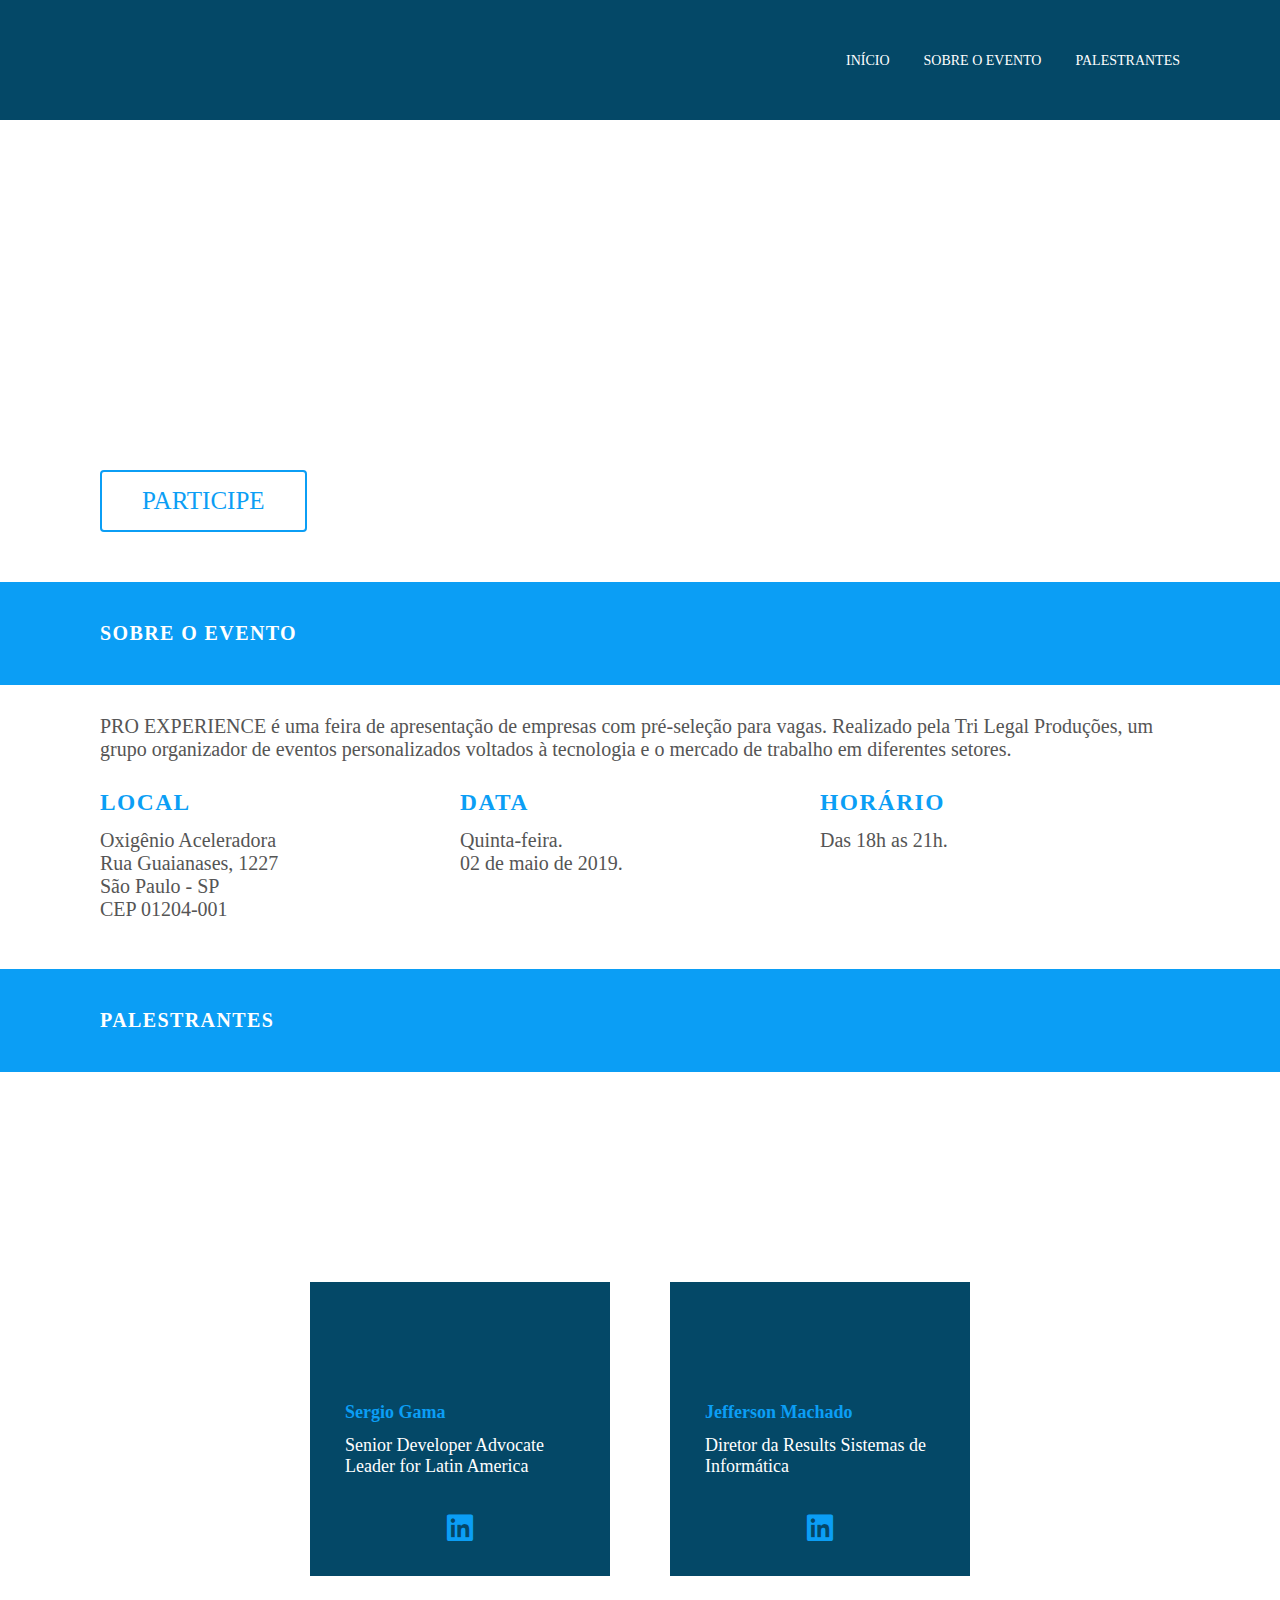
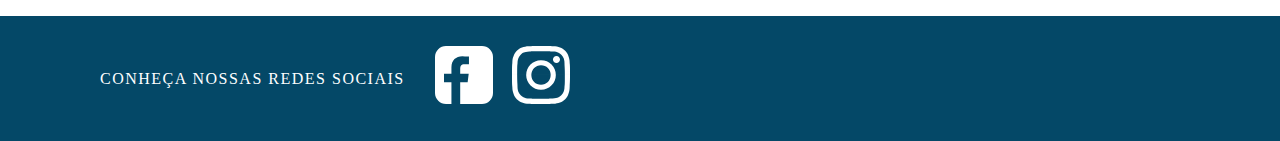
==== public/index.html @ 1479878c "fonts" ====
<!DOCTYPE html>
<html lang="pt-br">
<head>
	<meta charset="UTF-8">
	<meta name="viewport" content="width=device-width, initial-scale=1.0, user-scalable=no">
	<meta http-equiv="X-UA-Compatible" content="ie=edge">
	<title>Pro Experiênce</title>
	<link rel="stylesheet" href="assets/css/fontawesome.css">
	<link rel="stylesheet" href="assets/css/style.css">
</head>
<body>
	<header>
		<div class="container">
			<div class="logo">
				<img src="assets/img/logo.png" alt="">
			</div>
			<div class="menu">
				<ul>
					<li><a href="#">INÍCIO</a></li>
					<li><a href="#about">Sobre o evento</a></li>
					<li><a href="#palestrantes">Palestrantes</a></li>
					<!-- <li class="btn white"><a href="#">Participe</a></li>  -->
				</ul>
			</div>
		</div>
	</header>
	<main id="main">
		<section id="banner" class="jumbotron jumbotron-fluid mb-0">
			<div class="container">
				<img src="assets/img/texto.png" alt="" style="height: 350px; " >
			</div>
		</section>
		<section id="cta">
			<div class="container">
				<div class="btn big"><a href="https://www.sympla.com.br/pro-experience---a-evolucao-digital-x-o-seu-futuro-profissional__517196" target="blank">Participe</a></div>
			</div>
		</section>
		<section id="about" class="section">
			<div class="title">
				<div class="container">
					<h2>Sobre o evento</h2>
				</div>
			</div>
			<div class="content">
				<div class="container">
					<p>PRO EXPERIENCE é uma feira de apresentação de empresas com pré-seleção para vagas. Realizado pela Tri Legal Produções, um grupo organizador de eventos personalizados voltados à tecnologia e o mercado de trabalho em diferentes setores.</p>
					<div class="columns">
						<div class="col">
							<h3>LOCAL</h3>
							<p>Oxigênio Aceleradora
								<br>Rua Guaianases, 1227
								<br>São Paulo - SP
								<br>CEP 01204-001
							</p>
						</div>
						<div class="col">
							<h3>DATA</h3>
							<p>Quinta-feira.
								<br>02 de maio de 2019.
							</p>
						</div>
						<div class="col">
							<h3>HORÁRIO</h3>
							<p>Das 18h as 21h.</p>
						</div>
					</div>
				</div>
			</div>
		</section>
		<section id="palestrantes">
			<div class="title">
				<div class="container">
					<h2>Palestrantes</h2>
				</div>
			</div>
			<div class="content">
				<div class="container">
					<div class="cards columns">
						<div class="card">
							<div class="card-image" style="background-image: url('assets/img/sergio.jpeg');"></div>
							<div class="card-content">
								<h3>Sergio Gama</h3>
								<p>Senior Developer Advocate Leader for Latin America</p>
								<div class="socials">
									<a href="https://www.linkedin.com/in/sergiogama/" target="blank"><i class="fab fa-linkedin"></i></a>
								</div>
							</div>
						</div>
						<div class="card">
							<div class="card-image" style="background-image: url('assets/img/Jefferson.jpg');"></div>
							<div class="card-content">
								<h3>Jefferson Machado</h3>
								<p>Diretor da Results Sistemas de Informática</p>
								<div class="socials">
									<a href="https://www.linkedin.com/in/jeffersonmachado/" target="blank"><i class="fab fa-linkedin"></i></a>
								</div>
							</div>
						</div>
						<!--
						<div class="card">
							<div class="card-image" style="background-image: url('assets/img/Jefferson.jpg');"></div>
							<div class="card-content">
								<h3>Jefferson Machado</h3>
								<p>Diretor da Results Sistemas de Informática</p>
								<div class="socials">
									<a href="#"><i class="fab fa-linkedin"></i></a>
								</div>
							</div>
						</div>-->
					</div>
				</div>
			</div>
		</section>
		<footer>
			<div class="container">
				<p>CONHEÇA NOSSAS REDES SOCIAIS</p>
				<ul class="socials">
					<li><a href="https://www.facebook.com/Experience_pro-2023035117998089/" target="blank">
						<img src="assets/img/icons/Facebook.png" alt="Facebook"></a></li>
					<li><a href="https://www.instagram.com/experience_pro/" target="blank"><img src="assets/img/icons/Instagram.png" alt="Instagram"></li></a>
				</ul>
			</div>
		</footer>
	</main>
</body>
</html>
---- public/assets/css/style.css ----
* {
	padding: 0;
	margin: 0;
	list-style: none;
	text-decoration: none;
}

body {
	font-size: 16px;

}

img {
	max-width: 100%;
	height: auto;
}

.title {
	padding: 70px 0;
	background: #0B9EF5;
}

.title h2 {
	color: #FFFFFF;
	text-transform: uppercase;
	font-size: 28px;
	letter-spacing: 1.4px;
}

.btn a {
	display: inline-block;
	border: 2px solid #0B9EF5;
	border-radius: 4px;
	padding: 18px 40px;
	transition: .4s all linear;
	text-transform: uppercase;
	color: #0B9EF5;
}
.btn a:hover {
	background: #0B9EF5;
	color: #FFFFFF;
}
.btn.big a {
	padding: 26px 75px;
	font-size: 30px;
	color: #;
}
.btn.white a {
	border-color: #FFFFFF;
	color: #FFFFFF;
}
.btn.white a:hover {
	background: #FFFFFF;
	color: #0B9EF5;
}

.container {
	max-width: 1640px;
	margin: 0 auto;
}

.section .content {
	padding: 60px 0 40px;
}

header {
	background: #044867;
	height: 170px;
}

header .container {
	display: flex;
	justify-content: space-between;
	align-items: center;
	height: 100%;
}

header .menu ul li {
	display: inline-block;
	margin-right: 55px;
}

header .menu ul li:last-child {
	margin-right: 0;
}

header .menu ul li a {
	color: #FFFFFF;
	text-transform: uppercase;
	transition: .4s all linear;
}

header .menu ul li a:hover {
	color: #0B9EF5;
}

#banner {
	height: 420px;
	background: url('../img/banner.jpg') center center no-repeat;
	
}

}
#cta {
	text-align: center;
	padding: 70px 0;
}

#about {
	font-size: 28px;
	font-family: 500;
	color: #555555;
}
#about p {
	margin-bottom: 28px;
}
#about h3 {
	color: #0B9EF5;
	letter-spacing: 1.5px;
	text-transform: uppercase;
	margin-bottom: 13px;
}
#about .columns {
	display: flex;
	flex-wrap: wrap;
}
#about .columns .col {
	flex: 1;
}
#palestrantes .content {
	padding: 100px 0 140px;
}
.cards {
	display: flex;
	justify-content: center;
	flex-wrap: wrap;
}
.cards .card {
	width: calc(33.33% - 60px);
	margin-left: 30px;
	margin-right: 30px;
}
.card {
	background: #044867;
	margin-top: 150px;
}
.card .card-image {
	width: 300px;
	height: 300px;
	border-radius: 50%;
	background-repeat: no-repeat;
	background-size: 100% auto;
	margin: -150px auto 0;
}
.card .card-content {
	padding: 25px 55px 70px;
}
.card .card-content h3 {
	font-size: 36px;
	color: #0B9EF5;
	margin-bottom: 12px;
}
.card .card-content p {
	color: #FFFFFF;
	font-size: 28px;
}
.card .card-content .socials {
	text-align: center;
	padding-top: 35px;
}
.card .card-content .socials a {
	color: #0B9EF5;
	font-size: 50px;
	margin: 0 20px;
}

footer {
	padding: 50px 0;
	background: #044867;
}

footer .container {
	display: flex;
	align-items: center;
}

footer ul li {
	display: inline-block;
	margin-right: 35px;
	color: #FFFFFF;
	font-size: 50px;
}

footer ul li:last-child {
	margin-right: 0;
}

footer p {
	color: #FFFFFF;
	margin-right: 90px;
	text-transform: uppercase;
	letter-spacing: 1.5px;
}

@media screen and (max-width: 1640px) {
	.btn a {
		padding: 12px 30px;
	}
	.btn.big a {
		padding: 20px 60px;
		font-size: 25px;
	}

	.section .content {
		padding: 30px 0 20px;
	}

	.container {
		max-width: 1450px;
	}

	header .logo {
		max-width: 500px;
	}

	header .menu ul li {
		margin-right: 40px;
	}
	#about {
		font-size: 22px;
	}
	.card .card-content .socials a {
		font-size: 30px;
		margin: 0 10px;
	}
	footer {
		padding: 30px 0;
	}
	footer p {
		margin-right: 30px;
	}
	footer ul li {
		margin-right: 15px;
		font-size: 30px;
	}
}

@media screen and (max-width: 1450px) {
	.btn a {
		padding: 10px 25px;
		font-size: 20px;
	}
	.btn.big a {
		padding: 15px 40px;
	}

	.title {
		padding: 40px 0;
	}
	.title h2 {
		font-size: 20px;
	}

	.container {
		max-width: 1080px;
	}

	header {
		height: 120px;
	}

	header .logo {
		max-width: 340px;
	}

	header ul li {
		margin-right: 30px;
		font-size: 14px;
	}

	header .menu ul li {
		margin-right: 30px;
	}

	#banner {
		height: 300px;
	}

	#cta {
		padding: 50px 0;
	}

	#about {
		font-size: 20px;
	}
	#palestrantes .content {
		padding: 60px 0 40px;
	}
	.card .card-image {
		width: 200px;
		height: 200px;
		margin-top: -100px;
	}
	.card .card-content {
		padding: 20px 35px 30px;
	}
	.card .card-content h3, .card .card-content p {
		font-size: 18px
	}
}

@media screen and (max-width: 1100px) {
	.container {
		max-width: 992px;
	}

	header {
		height: 80px;
	}

	header .logo {
		max-width: 250px;
	}

	header .menu ul li {
		margin-right: 25px;
	}
	.cards .card {
		width: calc(50% - 60px);
		margin: 100px 15px 50px;
	}
	.card .card-content {
		padding: 15px 25px 20px;
	}
	.card .card-content h3, .card .card-content p {
		font-size: 16px
	}
}

@media screen and (max-width: 992px) {
	.container {
		max-width: 90%;
	}
}

@media screen and (max-width: 680px) {
	
	#banner {
		background: url('../img/Banner iPhone 2.jpg') center center no-repeat;

	}

	.cards .card {
		width: 100%;
		max-width: 300px;
		margin-left: auto;
		margin-right: auto;
	}

	footer .container {
		flex-direction: column;
		flex-wrap: wrap;
	}
	footer ul {
		margin-top: 20px;
	}
}
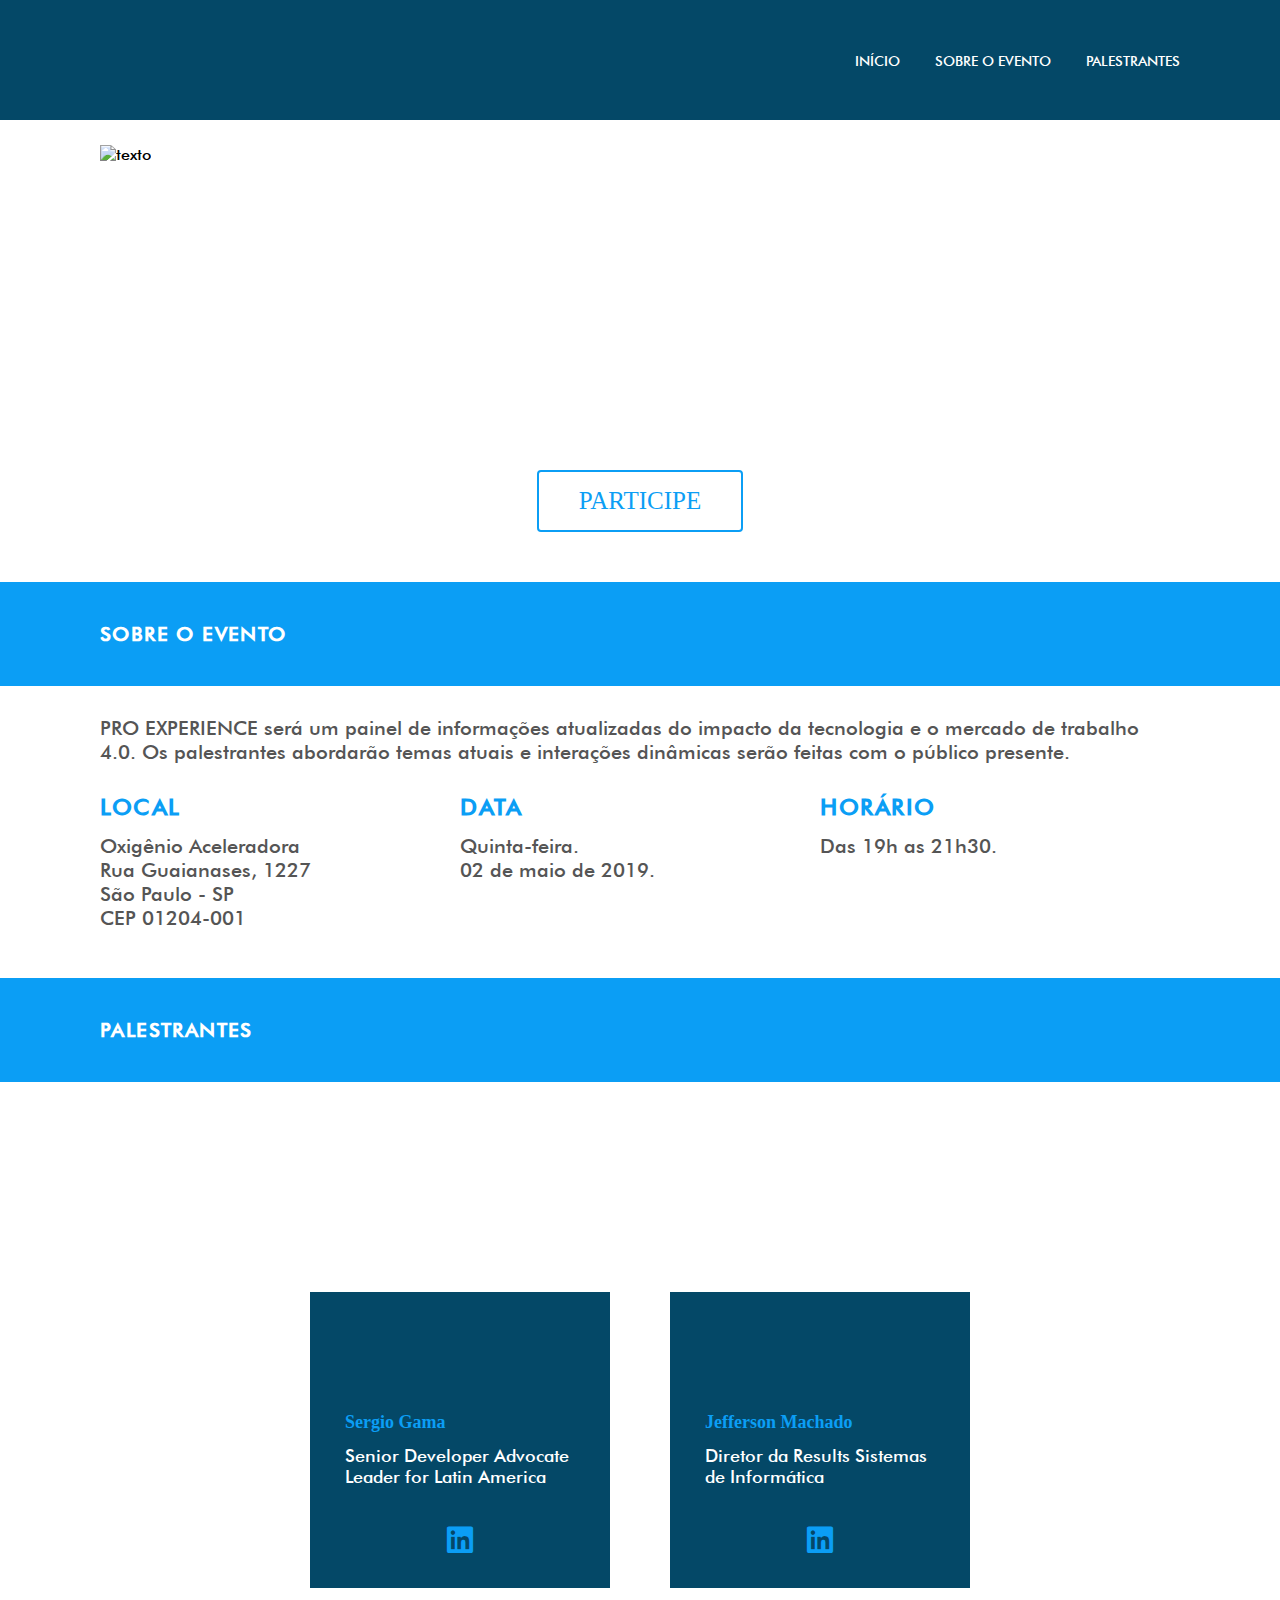
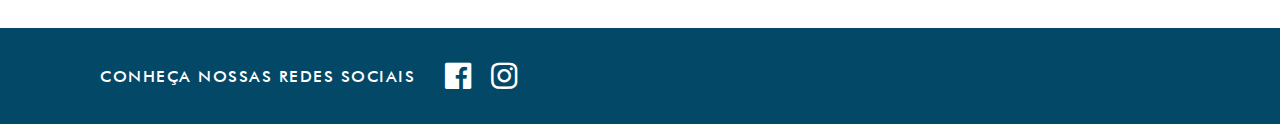
==== commit 0bc93fdc: "repair menu responsive" ====
--- a/public/index.html
+++ b/public/index.html
@@ -22,12 +22,17 @@
 					<!-- <li class="btn white"><a href="#">Participe</a></li>  -->
 				</ul>
 			</div>
+			<div class="btn-mobile">
+				<span></span>
+				<span></span>
+				<span></span>
+			</div>
 		</div>
 	</header>
 	<main id="main">
 		<section id="banner" class="jumbotron jumbotron-fluid mb-0">
 			<div class="container">
-				<img src="assets/img/texto.png" alt="" style="height: 350px; " >
+				<img src="assets/img/texto.png" class="textpng" alt="texto" >
 			</div>
 		</section>
 		<section id="cta">
@@ -43,7 +48,7 @@
 			</div>
 			<div class="content">
 				<div class="container">
-					<p>PRO EXPERIENCE é uma feira de apresentação de empresas com pré-seleção para vagas. Realizado pela Tri Legal Produções, um grupo organizador de eventos personalizados voltados à tecnologia e o mercado de trabalho em diferentes setores.</p>
+					<p>PRO EXPERIENCE será um painel de informações atualizadas do impacto da tecnologia e o mercado de trabalho 4.0. Os palestrantes abordarão temas atuais e interações dinâmicas serão feitas com o público presente.</p>
 					<div class="columns">
 						<div class="col">
 							<h3>LOCAL</h3>
@@ -61,7 +66,7 @@
 						</div>
 						<div class="col">
 							<h3>HORÁRIO</h3>
-							<p>Das 18h as 21h.</p>
+							<p>Das 19h as 21h30.</p>
 						</div>
 					</div>
 				</div>
@@ -87,7 +92,7 @@
 							</div>
 						</div>
 						<div class="card">
-							<div class="card-image" style="background-image: url('assets/img/Jefferson.jpg');"></div>
+							<div class="card-image" style="background-image: url('assets/img/jefferson.jpg');"></div>
 							<div class="card-content">
 								<h3>Jefferson Machado</h3>
 								<p>Diretor da Results Sistemas de Informática</p>
@@ -116,11 +121,11 @@
 				<p>CONHEÇA NOSSAS REDES SOCIAIS</p>
 				<ul class="socials">
 					<li><a href="https://www.facebook.com/Experience_pro-2023035117998089/" target="blank">
-						<img src="assets/img/icons/Facebook.png" alt="Facebook"></a></li>
-					<li><a href="https://www.instagram.com/experience_pro/" target="blank"><img src="assets/img/icons/Instagram.png" alt="Instagram"></li></a>
-				</ul>
-			</div>
-		</footer>
-	</main>
-</body>
-</html>+						<i class="fab fa-facebook" style="color: white"></i></a></li>
+						<li><a href="https://www.instagram.com/experience_pro/" target="blank"><i class="fab fa-instagram" style="color: white"></i></li></a>
+					</ul>
+				</div>
+			</footer>
+		</main>
+	</body>
+	</html>--- a/public/assets/css/style.css
+++ b/public/assets/css/style.css
@@ -1,3 +1,28 @@
+@font-face {
+	font-family: 'Futura-Bold';
+	src: url('../fonts/Futura-Bold.eot');
+	src: url('../fonts/Futura-Bold.eot?#iefix') format('embedded-opentype'),
+	url('../fonts/Futura-Bold.svg#Futura-Bold') format('svg'),
+	url('../fonts/Futura-Bold.ttf') format('truetype'),
+	url('../fonts/Futura-Bold.woff') format('woff'),
+	url('../fonts/Futura-Bold.woff2') format('woff2');
+	font-weight: normal;
+	font-style: normal;
+}
+
+@font-face {
+	font-family: 'FuturaBT-Medium';
+	src: url('../fonts/FuturaBT-Medium.eot');
+	src: url('../fonts/FuturaBT-Medium.eot?#iefix') format('embedded-opentype'),
+	url('../fonts/FuturaBT-Medium.svg#FuturaBT-Medium') format('svg'),
+	url('../fonts/FuturaBT-Medium.ttf') format('truetype'),
+	url('../fonts/FuturaBT-Medium.woff') format('woff'),
+	url('../fonts/FuturaBT-Medium.woff2') format('woff2');
+	font-weight: normal;
+	font-style: normal;
+}
+
+
 * {
 	padding: 0;
 	margin: 0;
@@ -5,7 +30,9 @@
 	text-decoration: none;
 }
 
+
 body {
+	font-family: 'FuturaBT-Medium'; 
 	font-size: 16px;
 
 }
@@ -35,6 +62,7 @@
 	transition: .4s all linear;
 	text-transform: uppercase;
 	color: #0B9EF5;
+	font-family: 'Futura-Bold';
 }
 .btn a:hover {
 	background: #0B9EF5;
@@ -66,6 +94,7 @@
 header {
 	background: #044867;
 	height: 170px;
+	position: relative;
 }
 
 header .container {
@@ -93,14 +122,25 @@
 header .menu ul li a:hover {
 	color: #0B9EF5;
 }
+body header .btn-mobile {
+	display: none;	
+	}
 
 #banner {
 	height: 420px;
 	background: url('../img/banner.jpg') center center no-repeat;
-	
-}
-
-}
+}
+
+#banner .container{
+	display: flex;
+	height: 100%;
+	align-items: center;
+}
+
+#banner .textpng{
+	height: 382px;
+}
+
 #cta {
 	text-align: center;
 	padding: 70px 0;
@@ -286,6 +326,10 @@
 		height: 300px;
 	}
 
+	#banner .textpng{
+		height: 250px;
+	}
+
 	#cta {
 		padding: 50px 0;
 	}
@@ -304,8 +348,12 @@
 	.card .card-content {
 		padding: 20px 35px 30px;
 	}
-	.card .card-content h3, .card .card-content p {
-		font-size: 18px
+	.card .card-content h3 {
+		font-size: 18px;
+		font-family: 'Futura-Bold';
+	}
+	.card .card-content p {
+		font-size: 18px;
 	}
 }
 
@@ -338,6 +386,77 @@
 }
 
 @media screen and (max-width: 992px) {
+    body header .menu {
+        position: absolute;
+        top: 100%;
+        right: 0;
+        left: 0;
+        background: #0B9EF5;
+        padding-top: 10px;
+        padding-bottom: 10px;
+        text-align: right;
+        height: 280px;
+        opacity: 0.80;
+       /* visibility: hidden;
+        opacity: 0*/
+    }
+    body header .menu.active {
+        visibility: visible;
+        opacity: 1
+    }
+    body header .menu ul li {
+        display: block;
+        margin-right: 0;
+        margin-left: 0
+    }
+    body header .menu ul li a {
+        color: #fff;
+        padding: 22px;
+        font-size: 21px;
+        text-transform: uppercase
+    }
+
+	body header .btn-mobile {
+		display: block;
+	}
+
+
+	body header .btn-mobile span {
+		height: 4px;
+		width: 40px;
+		background: #ffffff;
+		display: block;
+		position: relative
+	}
+
+	body header .btn-mobile span:nth-child(2) {
+		margin-top: 8px;
+		margin-bottom: 8px
+	}
+
+	body header .btn-mobile.active span:first-child {
+		-webkit-transform: rotate(45deg);
+		-moz-transform: rotate(45deg);
+		-ms-transform: rotate(45deg);
+		-o-transform: rotate(45deg);
+		transform: rotate(45deg);
+		top: 12px
+	}
+
+	body header .btn-mobile.active span:nth-child(2) {
+		visibility: hidden;
+		opacity: 0
+	}
+
+	body header .btn-mobile.active span:last-child {
+		-webkit-transform: rotate(-45deg);
+		-moz-transform: rotate(-45deg);
+		-ms-transform: rotate(-45deg);
+		-o-transform: rotate(-45deg);
+		transform: rotate(-45deg);
+		bottom: 12px
+	}
+
 	.container {
 		max-width: 90%;
 	}
@@ -346,7 +465,7 @@
 @media screen and (max-width: 680px) {
 	
 	#banner {
-		background: url('../img/Banner iPhone 2.jpg') center center no-repeat;
+		background: url('../img/banneriphone2.jpg') center center no-repeat;
 
 	}
 
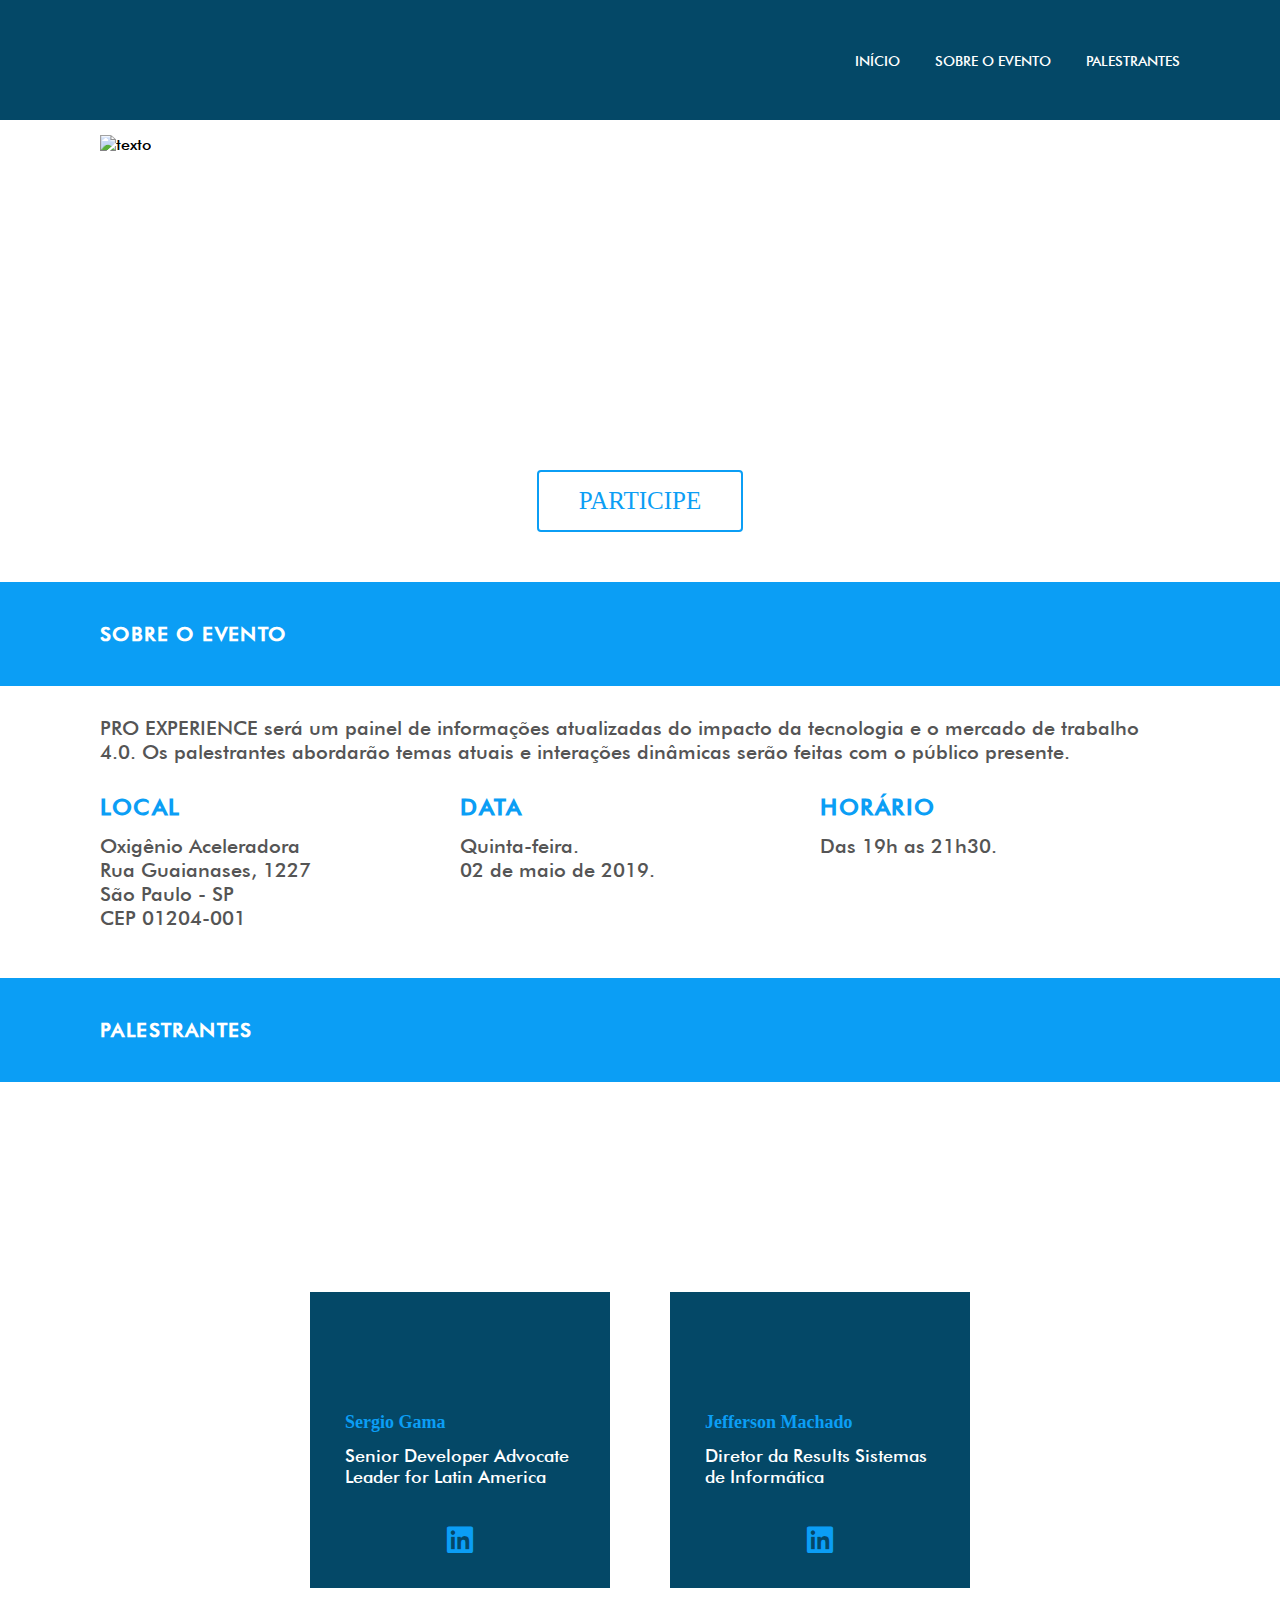
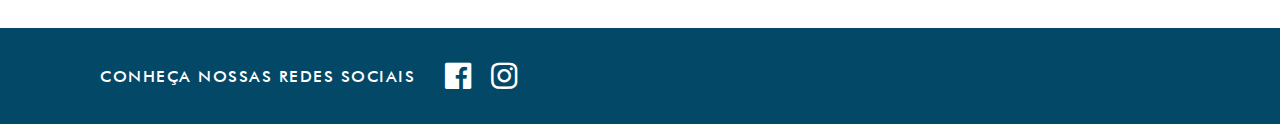
==== commit 1fb89b88: "menu responsive" ====
--- a/public/index.html
+++ b/public/index.html
@@ -127,5 +127,7 @@
 				</div>
 			</footer>
 		</main>
+		<script src="assets/js/jquery-3.4.0.min.js"></script>
+		<script src="assets/js/scripts.js"></script>
 	</body>
 	</html>--- a/public/assets/css/style.css
+++ b/public/assets/css/style.css
@@ -124,7 +124,7 @@
 }
 body header .btn-mobile {
 	display: none;	
-	}
+}
 
 #banner {
 	height: 420px;
@@ -327,7 +327,7 @@
 	}
 
 	#banner .textpng{
-		height: 250px;
+		height: 90%;
 	}
 
 	#cta {
@@ -386,35 +386,40 @@
 }
 
 @media screen and (max-width: 992px) {
-    body header .menu {
-        position: absolute;
-        top: 100%;
-        right: 0;
-        left: 0;
-        background: #0B9EF5;
-        padding-top: 10px;
-        padding-bottom: 10px;
-        text-align: right;
-        height: 280px;
-        opacity: 0.80;
-       /* visibility: hidden;
-        opacity: 0*/
-    }
-    body header .menu.active {
-        visibility: visible;
-        opacity: 1
-    }
-    body header .menu ul li {
-        display: block;
-        margin-right: 0;
-        margin-left: 0
-    }
-    body header .menu ul li a {
-        color: #fff;
-        padding: 22px;
-        font-size: 21px;
-        text-transform: uppercase
-    }
+	body header .menu {
+		position: absolute;
+		top: 100%;
+		right: 0;
+		left: 0;
+		background: rgba(11,158,245,.9);
+		text-align: right;
+		height: 192px;
+		opacity: 0.80;
+		visibility: hidden;
+		opacity: 0;
+		transition: .4s all linear;
+	}
+	body header .menu.active {
+		visibility: visible;
+		opacity: 1
+	}
+	body header .menu ul {
+		height: 100%;
+		display: flex;
+		flex-direction: column;
+		justify-content: space-around;
+	}
+	body header .menu ul li {
+		display: block;
+		margin-right: 0;
+		margin-left: 0
+	}
+	body header .menu ul li a {
+		color: #fff;
+		padding: 22px;
+		font-size: 21px;
+		text-transform: uppercase
+	}
 
 	body header .btn-mobile {
 		display: block;
@@ -460,15 +465,21 @@
 	.container {
 		max-width: 90%;
 	}
-}
-
-@media screen and (max-width: 680px) {
+	#banner {
+		height: 192px;
+	}
+}
+
+@media screen and (max-width: 768px) {
 	
 	#banner {
 		background: url('../img/banneriphone2.jpg') center center no-repeat;
 
 	}
-
+	#about .columns .col {
+		flex: auto;
+		width: 50%;
+	}
 	.cards .card {
 		width: 100%;
 		max-width: 300px;
@@ -483,4 +494,12 @@
 	footer ul {
 		margin-top: 20px;
 	}
+
+}
+@media screen and (max-width: 580px) {
+	#about .columns .col {
+		flex: auto;
+		width: 100%;
+		margin:10px auto;
+	}
 }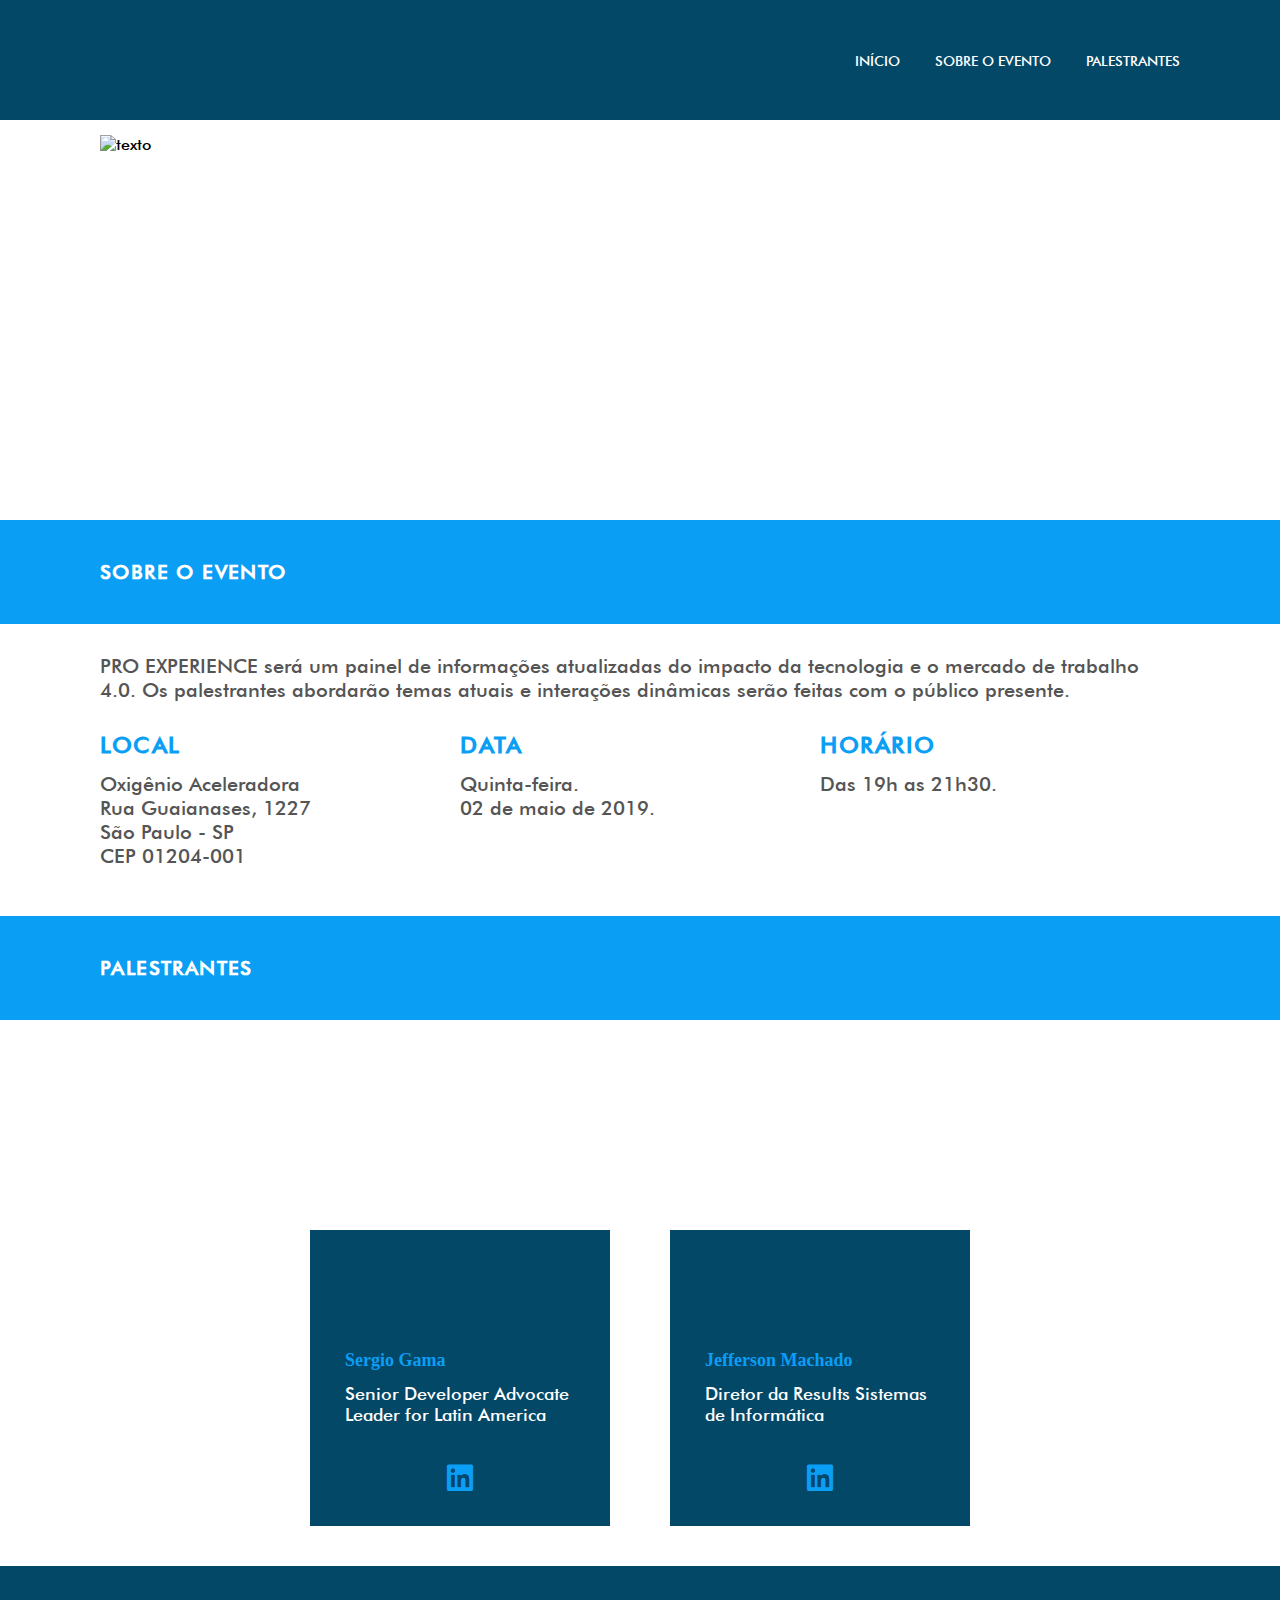
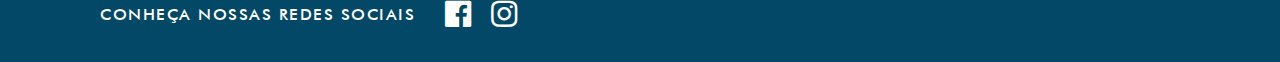
==== commit 34ea0c19: "finish" ====
--- a/public/index.html
+++ b/public/index.html
@@ -37,7 +37,8 @@
 		</section>
 		<section id="cta">
 			<div class="container">
-				<div class="btn big"><a href="https://www.sympla.com.br/pro-experience---a-evolucao-digital-x-o-seu-futuro-profissional__517196" target="blank">Participe</a></div>
+				<!-- <div class="btn big"><a href="https://www.sympla.com.br/pro-experience---a-evolucao-digital-x-o-seu-futuro-profissional__517196" target="blank">Participe</a></div> -->
+				<div id="sympla-widget-517196" height="auto"></div> <script src="https://www.sympla.com.br/js/sympla.widget-pt.js/517196"></script>			
 			</div>
 		</section>
 		<section id="about" class="section">
--- a/public/assets/css/style.css
+++ b/public/assets/css/style.css
@@ -141,9 +141,15 @@
 	height: 382px;
 }
 
-#cta {
+#cta  {
 	text-align: center;
 	padding: 70px 0;
+}
+
+#cta #sympla-widget-517196  {
+	width: 100%; 
+	max-width: 100% !important; 
+	margin:0 auto;
 }
 
 #about {
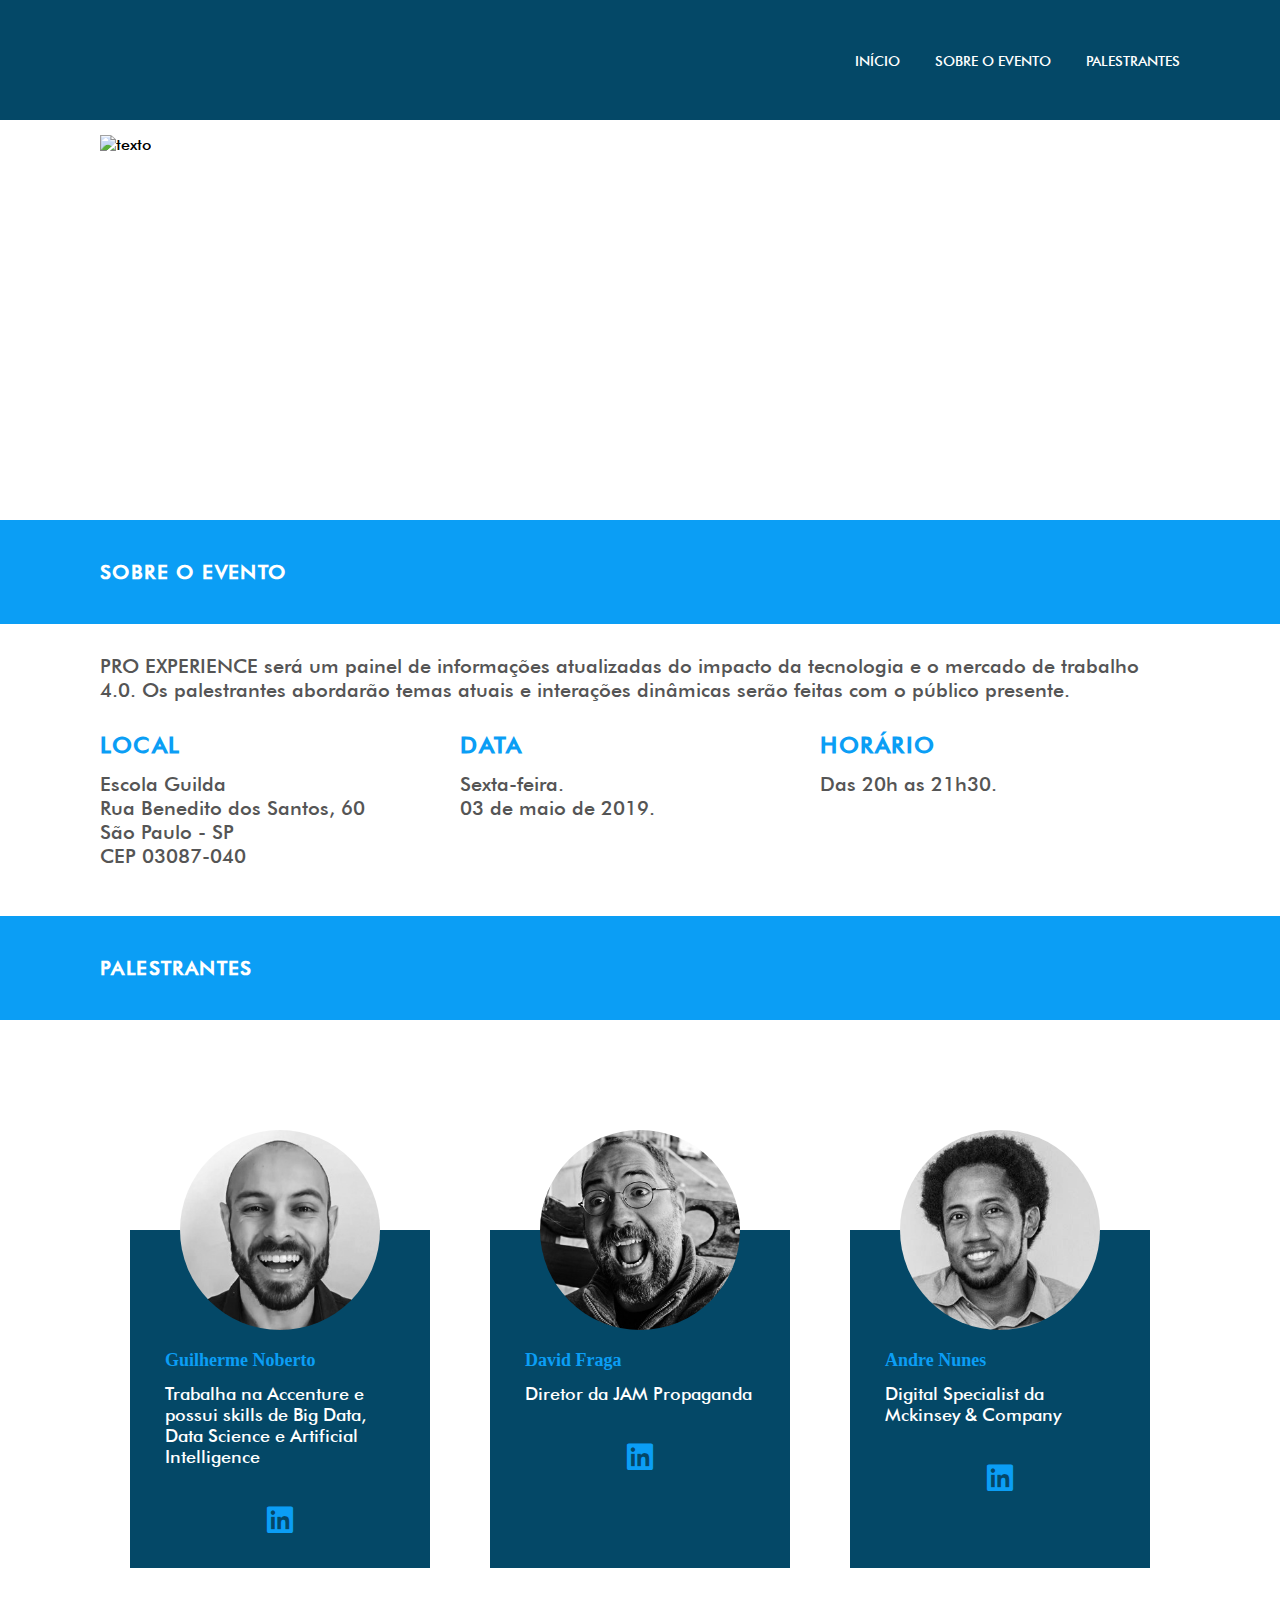
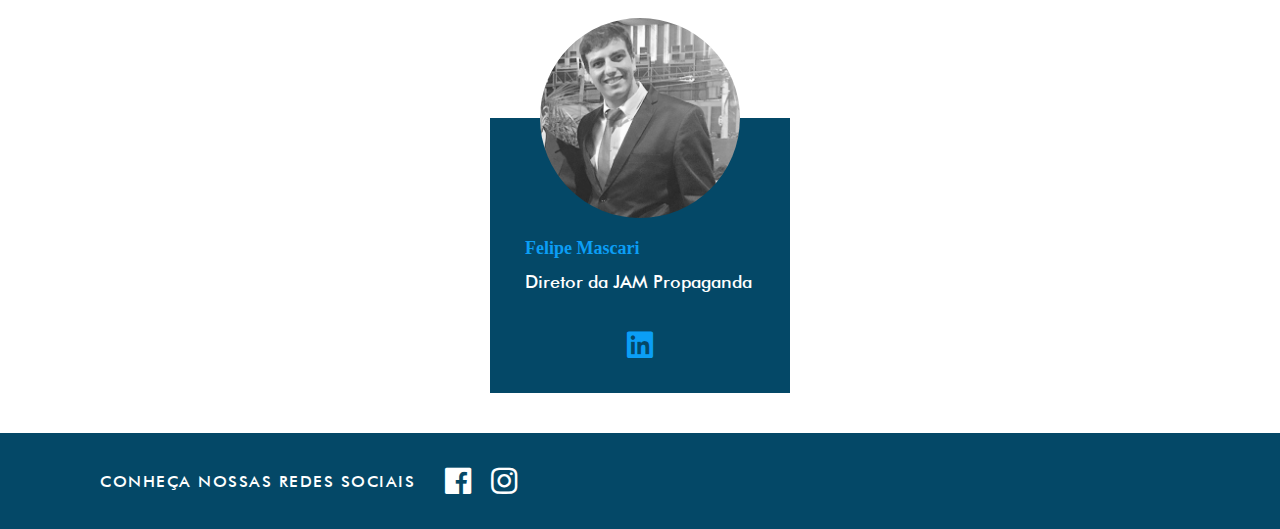
==== commit d5e83553: "Atualizado palestrantes" ====
--- a/public/index.html
+++ b/public/index.html
@@ -53,21 +53,21 @@
 					<div class="columns">
 						<div class="col">
 							<h3>LOCAL</h3>
-							<p>Oxigênio Aceleradora
-								<br>Rua Guaianases, 1227
-								<br>São Paulo - SP
-								<br>CEP 01204-001
-							</p>
+							<p>Escola Guilda
+							<br>Rua Benedito dos Santos, 60
+							<br>São Paulo - SP
+							<br>CEP 03087-040</p>
+							
 						</div>
 						<div class="col">
 							<h3>DATA</h3>
-							<p>Quinta-feira.
-								<br>02 de maio de 2019.
+							<p>Sexta-feira.
+								<br>03 de maio de 2019.
 							</p>
 						</div>
 						<div class="col">
 							<h3>HORÁRIO</h3>
-							<p>Das 19h as 21h30.</p>
+							<p>Das 20h as 21h30.</p>
 						</div>
 					</div>
 				</div>
@@ -83,36 +83,48 @@
 				<div class="container">
 					<div class="cards columns">
 						<div class="card">
-							<div class="card-image" style="background-image: url('assets/img/sergio.jpeg');"></div>
+							<div class="card-image" style="background-image: url('assets/img/guilherme.jpeg');"></div>
 							<div class="card-content">
-								<h3>Sergio Gama</h3>
-								<p>Senior Developer Advocate Leader for Latin America</p>
+								<h3>Guilherme Noberto</h3>
+								<p>Trabalha na Accenture e possui skills de Big Data, Data Science e Artificial Intelligence</p>
 								<div class="socials">
-									<a href="https://www.linkedin.com/in/sergiogama/" target="blank"><i class="fab fa-linkedin"></i></a>
+									<a href="https://www.linkedin.com/in/guilhermedna" target="blank"><i class="fab fa-linkedin"></i></a>
 								</div>
 							</div>
 						</div>
+						
 						<div class="card">
-							<div class="card-image" style="background-image: url('assets/img/jefferson.jpg');"></div>
+							   <div class="card-image" style="background-image: url('assets/img/david.jpeg');"></div>
 							<div class="card-content">
-								<h3>Jefferson Machado</h3>
-								<p>Diretor da Results Sistemas de Informática</p>
+								<h3>David Fraga</h3>
+								<p>Diretor da JAM Propaganda</p>
 								<div class="socials">
-									<a href="https://www.linkedin.com/in/jeffersonmachado/" target="blank"><i class="fab fa-linkedin"></i></a>
+									<a href="https://www.linkedin.com/in/david-fraga-0a292167/" target="blank"><i class="fab fa-linkedin"></i></a>
 								</div>
-							</div>
+							</div>							
 						</div>
-						<!--
+						
 						<div class="card">
-							<div class="card-image" style="background-image: url('assets/img/Jefferson.jpg');"></div>
-							<div class="card-content">
-								<h3>Jefferson Machado</h3>
-								<p>Diretor da Results Sistemas de Informática</p>
-								<div class="socials">
-									<a href="#"><i class="fab fa-linkedin"></i></a>
-								</div>
-							</div>
-						</div>-->
+							<div class="card-image" style="background-image: url('assets/img/andre.jpeg');"></div>
+						 <div class="card-content">
+							 <h3>Andre Nunes</h3>
+							 <p>Digital Specialist da Mckinsey & Company</p>
+							 <div class="socials">
+								 <a href="http://linkedin.com/in/andrelnmartins" target="blank"><i class="fab fa-linkedin"></i></a>
+							 </div>
+						 </div>							
+					 </div>
+
+					 <div class="card">
+						<div class="card-image" style="background-image: url('assets/img/felipe.jpeg');"></div>
+					 <div class="card-content">
+						 <h3>Felipe Mascari</h3>
+						 <p>Diretor da JAM Propaganda</p>
+						 <div class="socials">
+							 <a href="https://www.linkedin.com/in/felipe-mascari-636837138/" target="blank"><i class="fab fa-linkedin"></i></a>
+						 </div>
+					 </div>							
+				 </div>
 					</div>
 				</div>
 			</div>
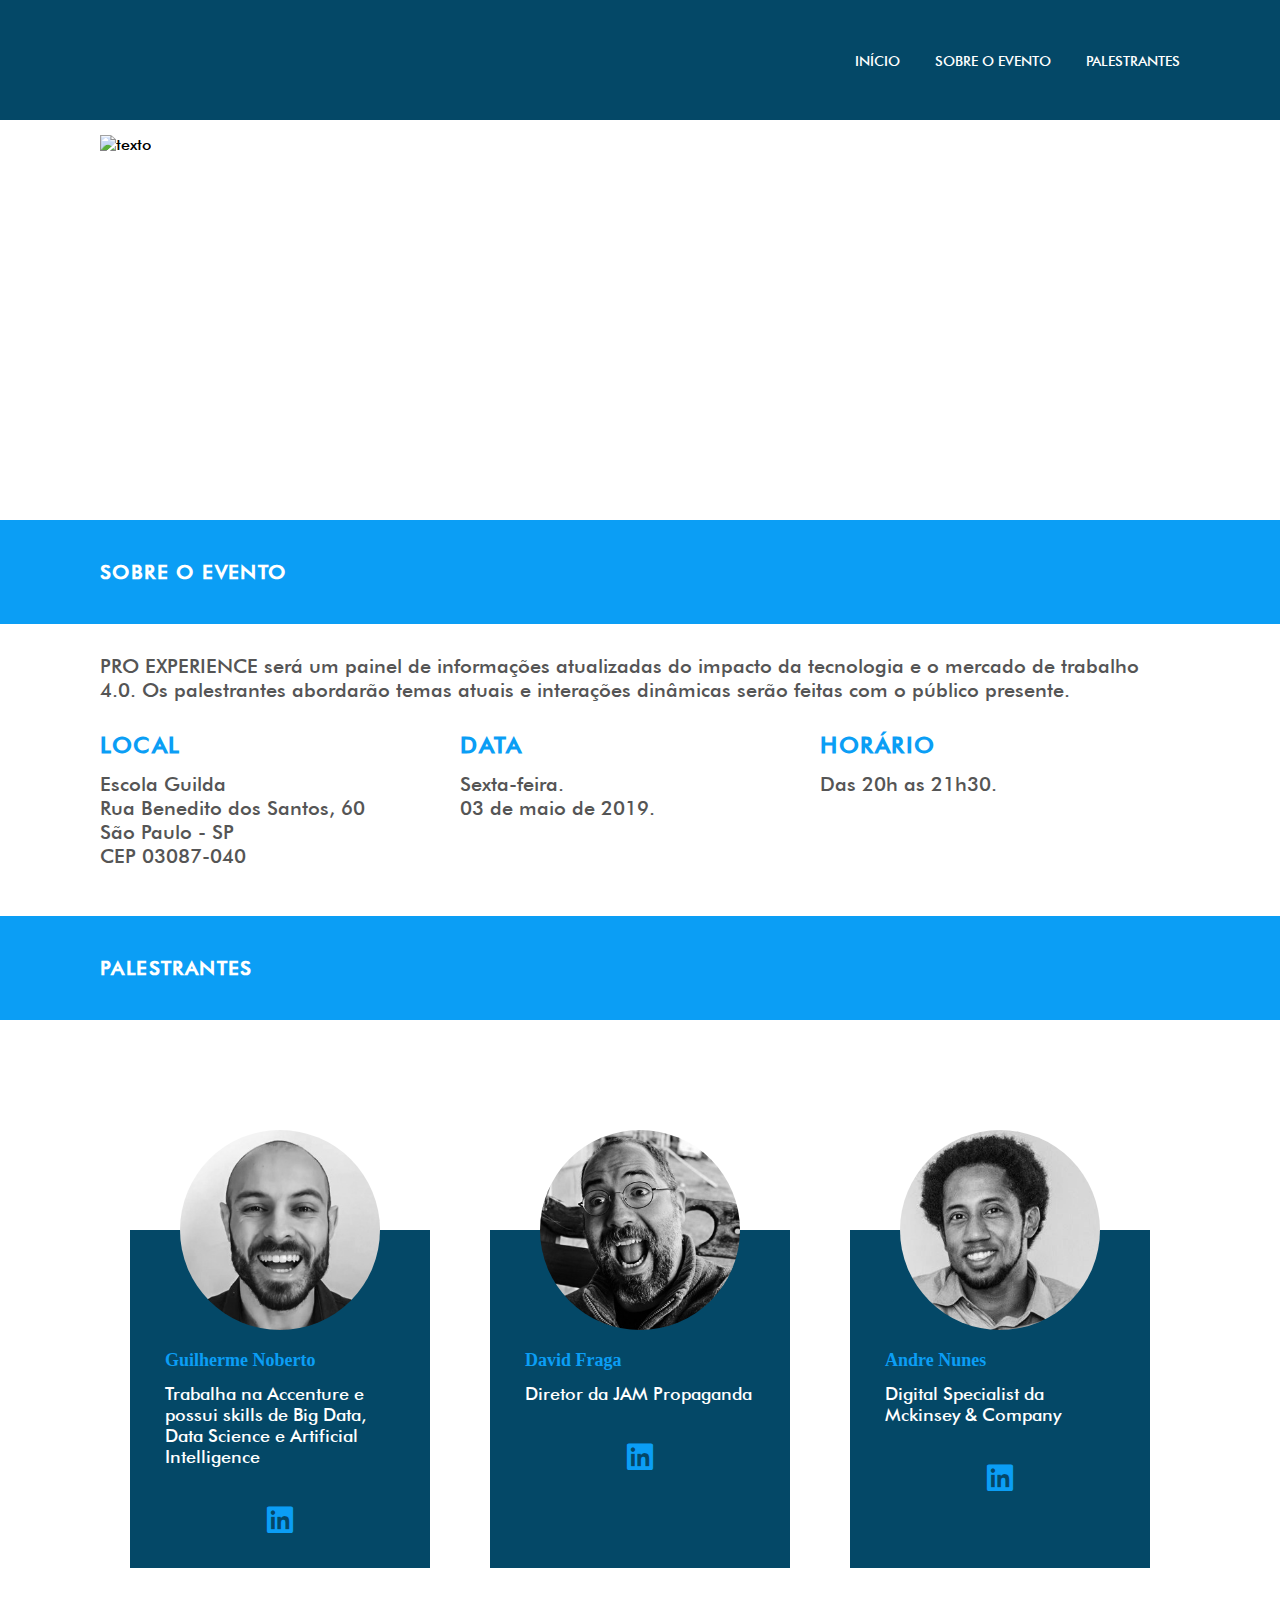
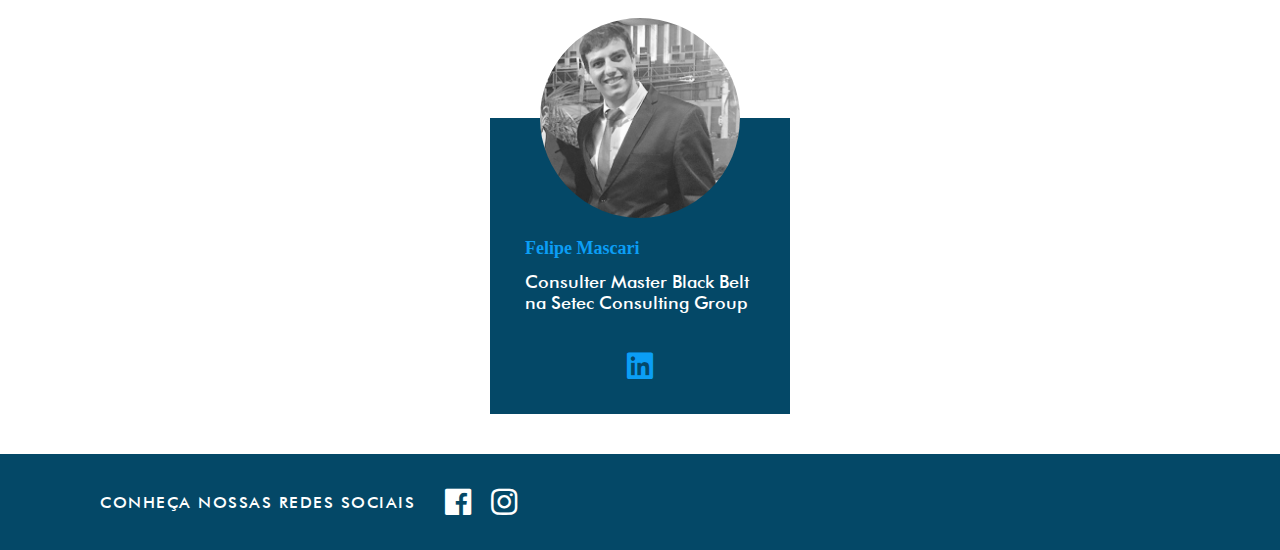
==== commit b1a8c22b: "widget and infos" ====
--- a/public/index.html
+++ b/public/index.html
@@ -38,7 +38,7 @@
 		<section id="cta">
 			<div class="container">
 				<!-- <div class="btn big"><a href="https://www.sympla.com.br/pro-experience---a-evolucao-digital-x-o-seu-futuro-profissional__517196" target="blank">Participe</a></div> -->
-				<div id="sympla-widget-517196" height="auto"></div> <script src="https://www.sympla.com.br/js/sympla.widget-pt.js/517196"></script>			
+				<div id="sympla-widget-520113" height="auto"></div> <script src="https://www.sympla.com.br/js/sympla.widget-pt.js/520113"></script>		
 			</div>
 		</section>
 		<section id="about" class="section">
@@ -119,7 +119,7 @@
 						<div class="card-image" style="background-image: url('assets/img/felipe.jpeg');"></div>
 					 <div class="card-content">
 						 <h3>Felipe Mascari</h3>
-						 <p>Diretor da JAM Propaganda</p>
+						 <p>Consulter Master Black Belt na Setec Consulting Group</p>
 						 <div class="socials">
 							 <a href="https://www.linkedin.com/in/felipe-mascari-636837138/" target="blank"><i class="fab fa-linkedin"></i></a>
 						 </div>
--- a/public/assets/css/style.css
+++ b/public/assets/css/style.css
@@ -146,7 +146,7 @@
 	padding: 70px 0;
 }
 
-#cta #sympla-widget-517196  {
+#cta #sympla-widget-520113  {
 	width: 100%; 
 	max-width: 100% !important; 
 	margin:0 auto;
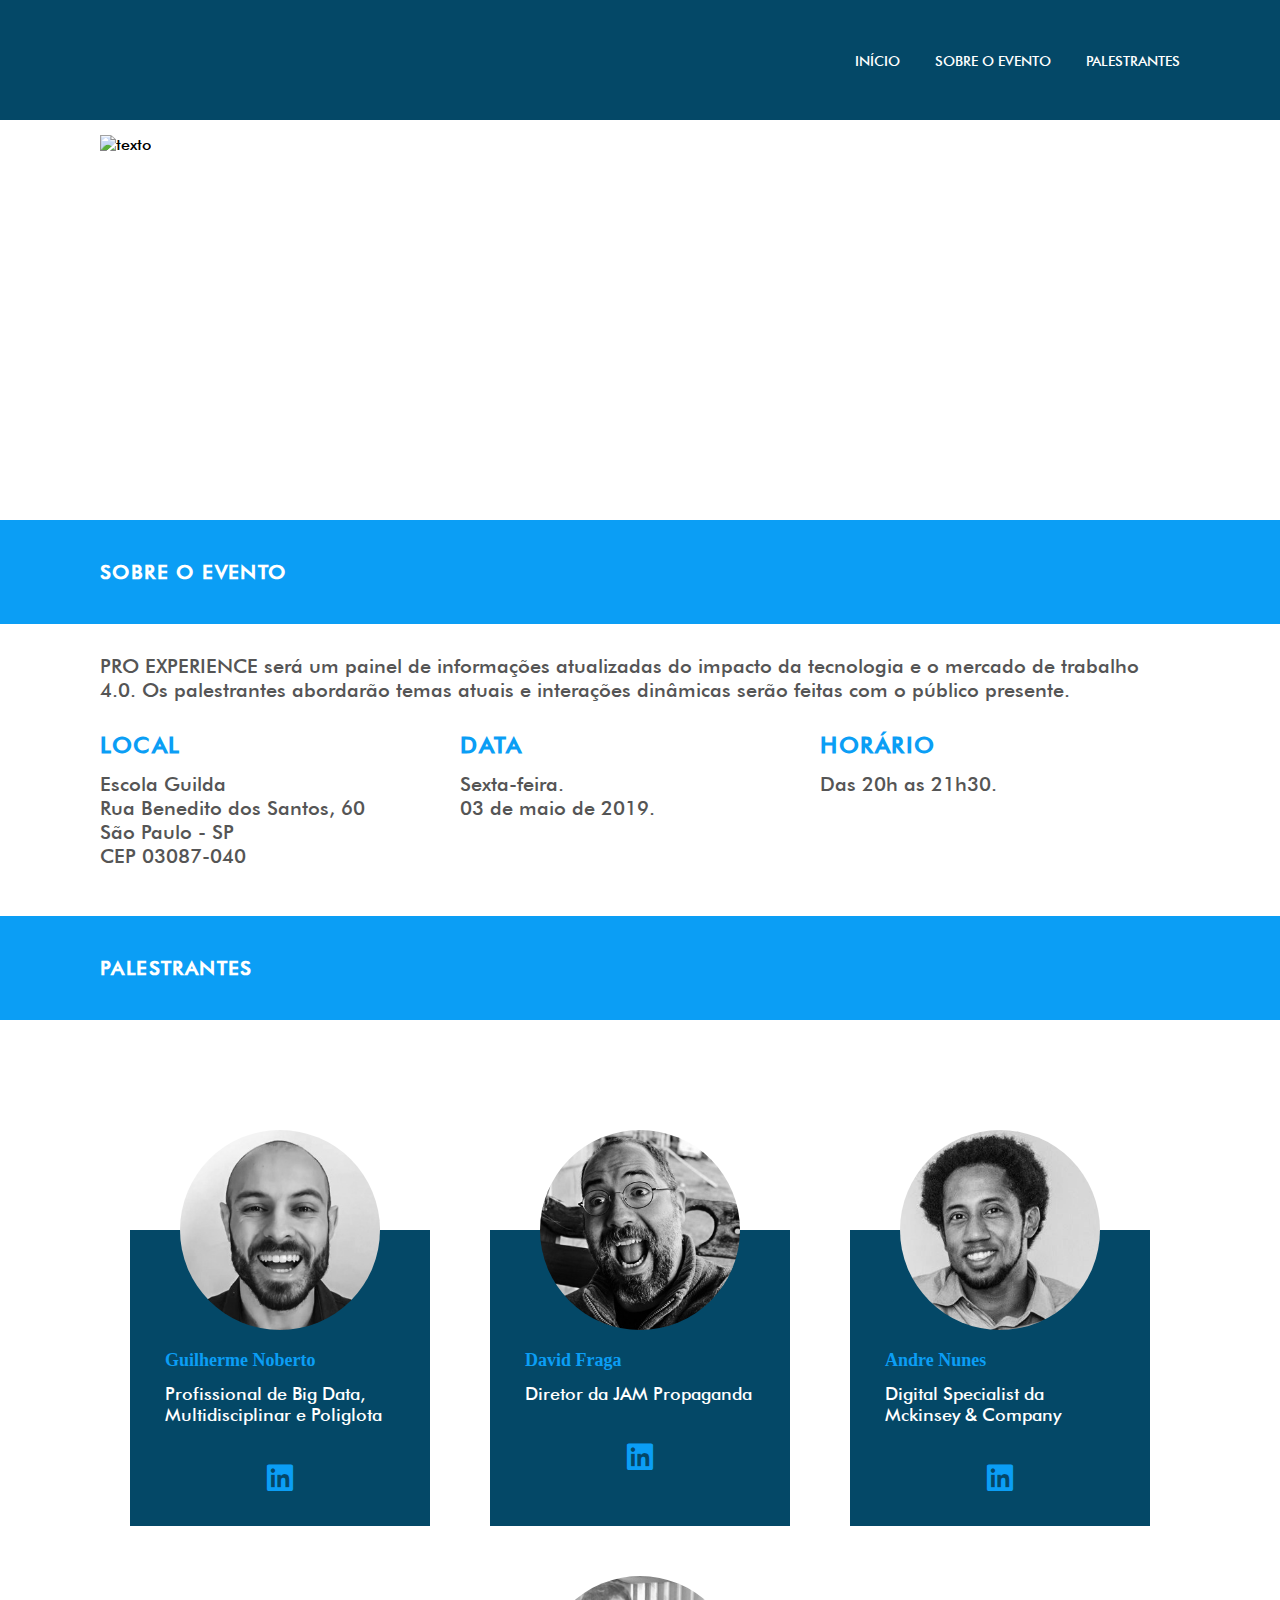
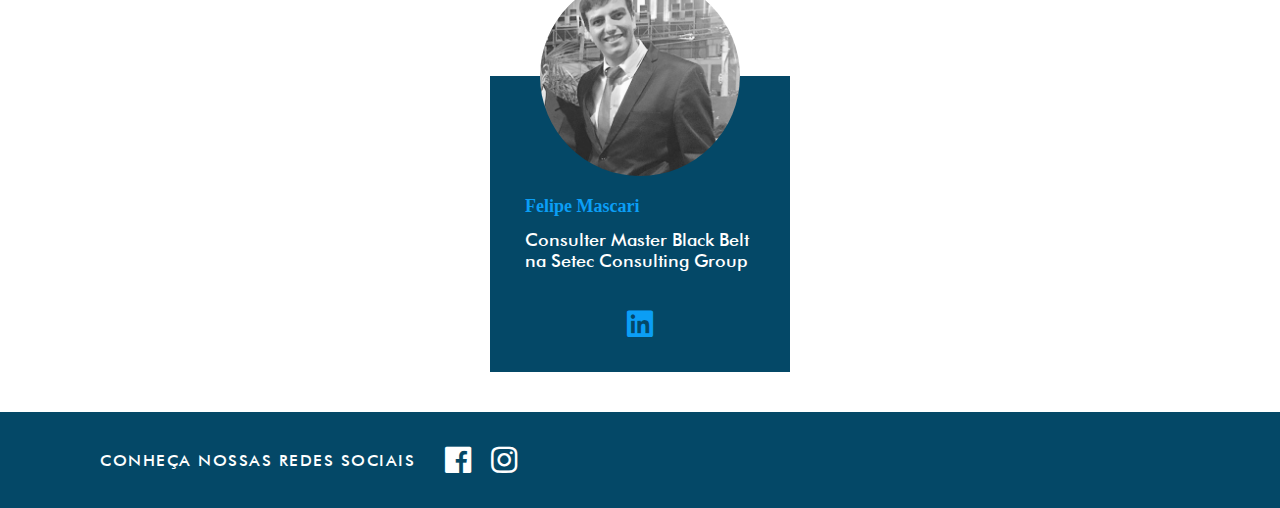
==== commit 8bea1ea2: "descrição palestrante" ====
--- a/public/index.html
+++ b/public/index.html
@@ -86,7 +86,7 @@
 							<div class="card-image" style="background-image: url('assets/img/guilherme.jpeg');"></div>
 							<div class="card-content">
 								<h3>Guilherme Noberto</h3>
-								<p>Trabalha na Accenture e possui skills de Big Data, Data Science e Artificial Intelligence</p>
+								<p>Profissional de Big Data, Multidisciplinar e Poliglota</p>
 								<div class="socials">
 									<a href="https://www.linkedin.com/in/guilhermedna" target="blank"><i class="fab fa-linkedin"></i></a>
 								</div>
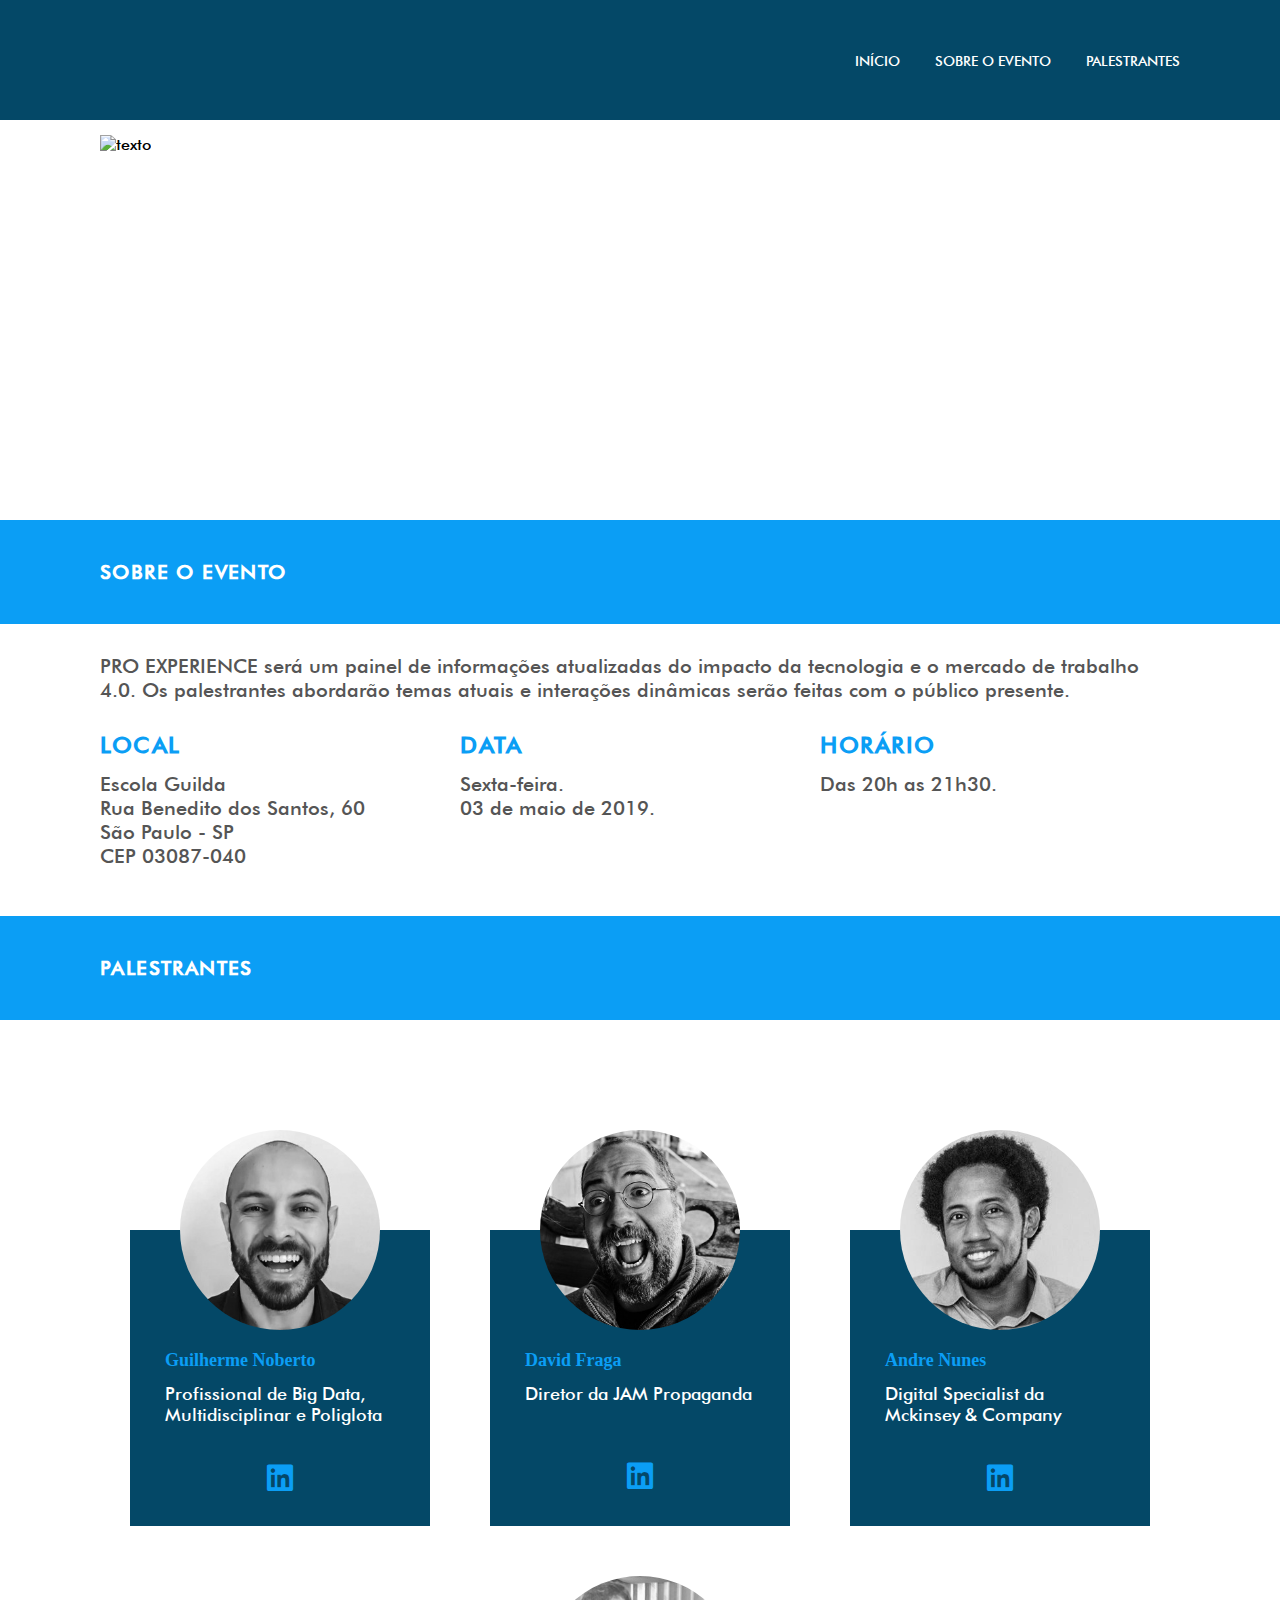
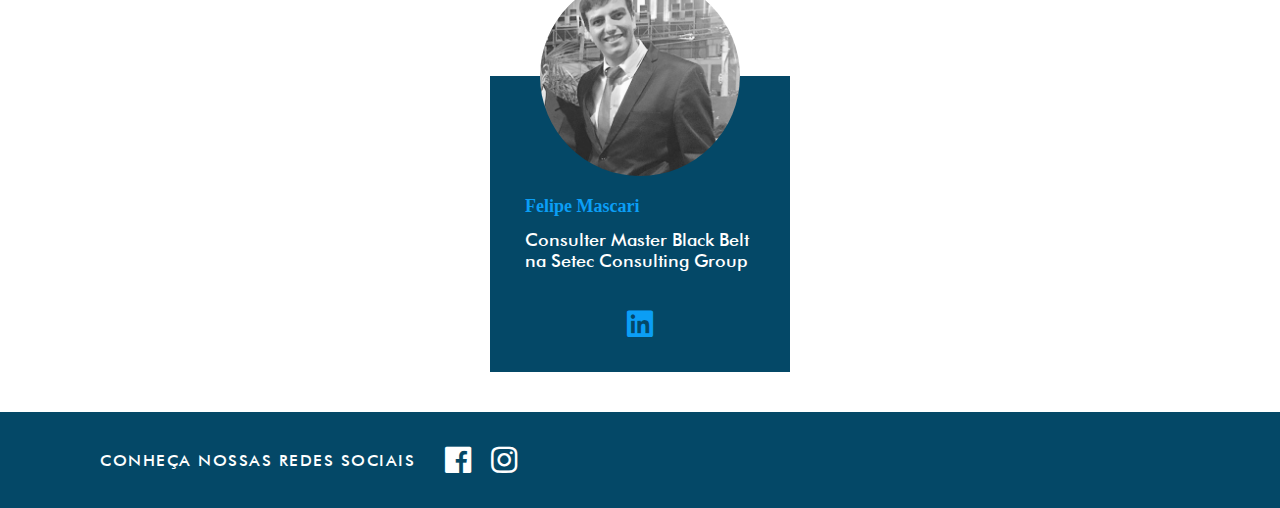
==== commit b450bc8a: "icon In" ====
--- a/public/index.html
+++ b/public/index.html
@@ -97,7 +97,7 @@
 							   <div class="card-image" style="background-image: url('assets/img/david.jpeg');"></div>
 							<div class="card-content">
 								<h3>David Fraga</h3>
-								<p>Diretor da JAM Propaganda</p>
+								<p>Diretor da JAM Propaganda</p><br/>
 								<div class="socials">
 									<a href="https://www.linkedin.com/in/david-fraga-0a292167/" target="blank"><i class="fab fa-linkedin"></i></a>
 								</div>
